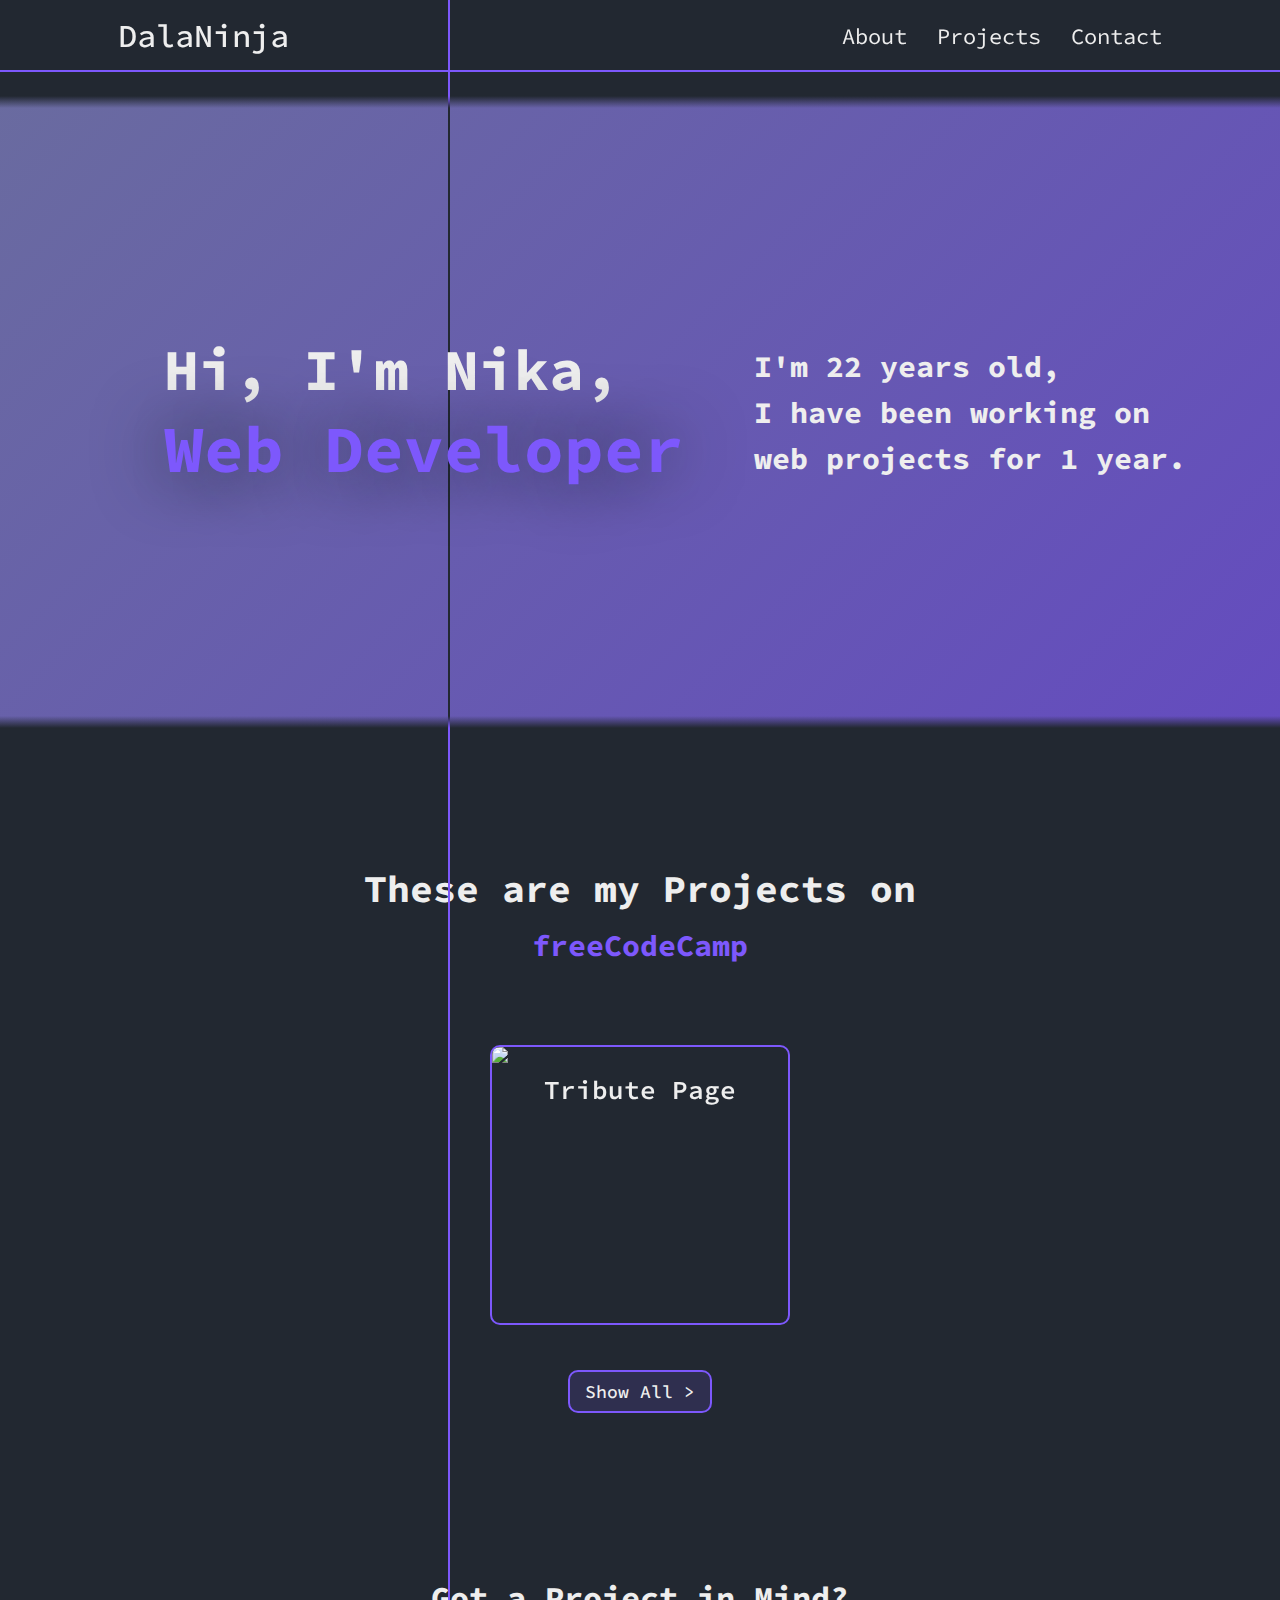
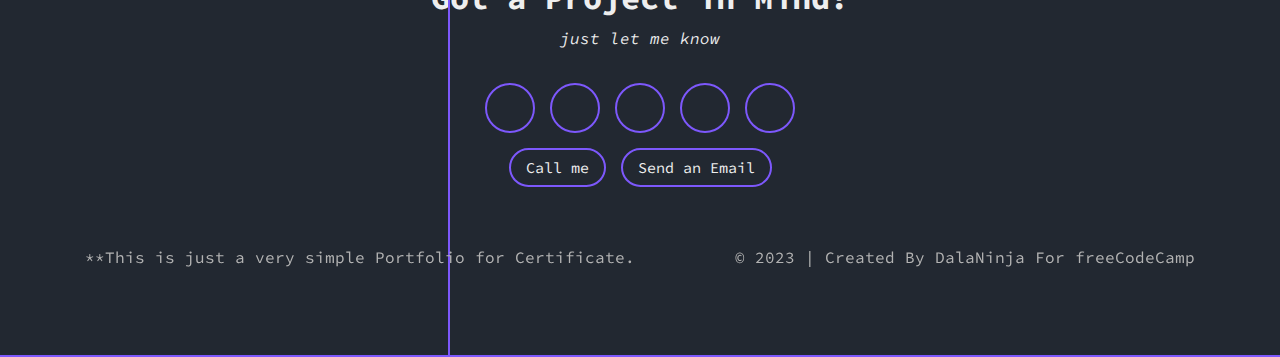
==== index.html @ 2ec534a9 "first commit" ====
<!DOCTYPE html>
<html lang="en">
  <head>
    <meta charset="UTF-8">
    <meta name="viewport" content="width=device-width, initial-scale=1.0">
    <link rel="stylesheet" href="./styles.css">
    <link 
        rel="stylesheet" 
        href="https://cdnjs.cloudflare.com/ajax/libs/font-awesome/6.1.1/css/all.min.css"
        integrity="sha512-KfkfwYDsLkIlwQp6LFnl8zNdLGxu9YAA1QvwINks4PhcElQSvqcyVLLD9aMhXd13uQjoXtEKNosOWaZqXgel0g==" 
        crossorigin="anonymous" 
        referrerpolicy="no-referrer"
    />
  </head>
  <body>
    <div class="wrapper">
      <div class="content">
      <header>
        <div class="header-background">
          <div class="line vertical"></div>
          <div class="line horizontal"></div>
        </div>
        <div class="header-inner">
          <h1 class="header-logo">DalaNinja</h1>
          <nav id="navbar">
            <ul>
              <li><a class="navbar-link" href="#">About</a></li>
              <li><a class="navbar-link" href="#">Projects</a></li>
              <li><a class="navbar-link" href="#">Contact</a></li>
            </ul>
          </nav>
        </div>
      </header>
      <main>

      <section id="welcome-section">
        <div class="welcome-background">
          <div class="line vertical"></div>
          <div class="line vertical before"></div>
          <div class="line vertical after"></div>
        </div>
        <h1 class="welcome-title">Hi, I'm Nika, <br>
          <span>Web Developer</span>
        </h1>
        <h1 class="welcome-caption">
          I'm 22 years old, <br>
          I have been working on <br>
          web projects for 1 year.
        </h1>
      </section>
        <section id="projects">
          <h2 class="project-tile"></h2>
          <ul>
            <li><a></a></li>
          </ul>
        </section>

        <section class="projects-section">
          <div class="projects-background">
            <div class="line vertical"></div>
          </div>
          <h1 class="projects-title">
            These are my Projects on <br>
            <span>freeCodeCamp</span>
          </h1>
          <div class="projects-container">
            <div class="project-card">
              <img class="card-img" src="https://raw.githubusercontent.com/NikaDalalishvili/davydovMonuments/main/assets/img/graniteBackground.png">
              <p class="card-caption">Tribute Page</p>
            </div>
          </div>
          <button class="projects-btn">Show All ></button>
        </section>  
      </main>
      <footer>
        <div class="footer-background">
          <div class="line vertical"></div>
          <div class="line horizontal"></div>
        </div>
        <div class="footer-title-container">
          <h1 class="footer-title">Got a Project in Mind?</h1>
          <p class="footer-caption">just let me know</p>
        </div>
        <div class="footer-links-container">
          <div class="social-links">
            <a class="footer-social-link" id="profile-link" href="#" target="_blank">
              <i class="fa-brands fa-github"></i>
            </a>
            <a class="footer-social-link" href="">
              <i class="fa-brands fa-facebook-f"></i>
            </a>
            <a class="footer-social-link" href="">
              <i class="fa-brands fa-instagram"></i>
            </a>
            <a class="footer-social-link" href="">
              <i class="fa-brands fa-tiktok"></i>
            </a>
            <a class="footer-social-link" href="">
              <i class="fa-brands fa-youtube"></i>
            </a>
          </div>
          <div class="contact-links">
            <a class="footer-contact-link" href="">
              <i class="fa-solid fa-phone"></i>
              Call me 
            </a>
            <a class="footer-contact-link" href="">
              <i class="fa-solid fa-envelope"></i>
              Send an Email
            </a>
          </div>
        </div> 
        <div class="footer-copyright-container">
          <p class="footer-copyright-caption">**This is just a very simple Portfolio for Certificate.</p>
          <p class="footer-copyright">© 2023 | Created By DalaNinja For freeCodeCamp</p>
        </div>
      </footer>
      </div>
    </div>
  </body>
</html>
---- styles.css ----
@import url('https://fonts.googleapis.com/css2?family=Source+Code+Pro:ital,wght@0,200;0,300;0,400;0,500;0,600;0,700;0,800;0,900;1,200;1,300;1,400;1,500;1,600;1,700;1,800;1,900&display=swap');

:root {
    --primary: #7d58fc;
    --primary__li: rgba(128, 90, 252, 0.7);
    --primary__li-2: rgba(128, 90, 252, 0.15);
    --primary__black: #222831;
    --primary__black-2: #393e46;
    --primary__black-li: #22283180;
    --primary__gray: #b3b3b3;
    --primary__white: #EEEEEE;

    --primary__font: 'Source Code Pro', monospace;
}

/* 
 *  GLOBAL VARIABLES
 */

* {
  box-sizing: border-box;
  margin: 0;
  padding: 0;

  font-family: var(--primary__font);
}

body {
  background-color: var(--primary__black);
}

section {
  position: relative;
}

li {
  list-style: none;
}

a {
  text-decoration: none;
}

.line {
  border: 1px solid var(--primary);
  position: absolute;
}

.line.vertical {
  height: 100%;
  top: 0;
  left: 35%;
}

.line.horizontal {
  width: 100%;
  height: 0;
  
  left: 0;
  bottom: 0;
  top: auto;
}

/* 
 *  HEADER
 */

header {
    height: 72px;
    padding: 0 38px;
    background-color: var(--primary__black-li);
    
    position: sticky;
    top: 0;

    z-index: 1;
}

.header-inner {
  padding: 0 80px;
  height: 100%;

  display: flex;
  align-items: center;
  justify-content: space-between;
}

/* HEADER LOGO */

.header-logo {
  font-style: normal;
  font-weight: 500;

  color: var(--primary__white);
  cursor: pointer;
}

/* HEADER NAV BAR */

#navbar ul {
  display: flex;
  align-items: center;
  justify-content: center;
  gap: 30px;
}

.navbar-link {
    font-style: normal;
    font-weight: 400;
    font-size: 22px;

    color: var(--primary__white);
}

/* 
 *  WELCOME SECTION
 */


#welcome-section {
  height: 680px;
  background: linear-gradient(315deg, var(--primary__li), rgba(136, 136, 206, 0.7));

  display: flex;
  justify-content: center;
  align-items: center;
  gap: 70px;
}

.welcome-background > .line {
  border-color: var(--primary__black);
}

.welcome-background > .line.before {
  width: 2px;
  height: 60px;
  border: none;
  background: linear-gradient(to top, transparent 40%, var(--primary) 60%);
}

.welcome-background > .line.after {
  width: 2px;
  height: 60px;
  border: none;
  background: linear-gradient(transparent 40%, var(--primary) 60%);
  top: auto;
  bottom: 0;
  z-index: 1;
}

#welcome-section::before {
  content: '';
  width: 100%;
  height: 60px;

  background: linear-gradient(to top, transparent 40%, var(--primary__black) 60%);

  position: absolute;
  top: 0;
  left: 0;
}

#welcome-section::after {
  content: '';
  width: 100%;
  height: 60px;

  background: linear-gradient(transparent 40%, var(--primary__black) 60%);

  position: absolute;
  bottom: 0;
  left: 0;
}

.welcome-title {
  font-style: normal;
  font-weight: 700;
  font-size: 58px;
  line-height: 74px;

  color: var(--primary__white);
  text-align: left;

  z-index: 1;
}

.welcome-caption {
  font-style: normal;
  font-weight: 700;
  font-size: 30px;
  line-height: 46px;

  color: var(--primary__white);
  text-align: left;
}

.welcome-title > span {
    font-size: 66px;
    line-height: 84px;
    text-shadow: 0 0 70px var(--primary__black);
    color: var(--primary);
}

/* 
 *  PROJECTS SECTION
 */

.projects-section {
  padding: 65px 45px;
  display: flex;
  flex-direction: column;
  align-items: center;
  justify-content: center;
  gap: 45px;
}

.projects-title {
  margin-bottom: 30px;
  font-size: 38px;
  line-height: 54px;
  text-align: center;
  color: var(--primary__white);
}

.projects-title span {
  font-size: 30px;
  line-height: 46px;
  color: var(--primary);
}

/* PROJECTS */

.projects-container {
  display: flex;
  gap: 35px;
}

.projects-container *:not(.line-vertical) {
  z-index: 1;
}

.project-card {
  width: 300px;
  height: 280px;
  border: 2px solid var(--primary);
  border-radius: 10px;
  background-color: var(--primary__black-li);
  overflow: hidden;

  display: flex;
  flex-direction: column;
  align-items: center;
  justify-content: flex-start;
  gap: 10px;
}

.card-img {
  width: 100%;
  object-fit: cover;
}

.card-caption {
  font-weight: 600;
  font-size: 26px;
  color: var(--primary__white);
}

/* PROJECTS BUTTON */

.projects-btn {
  padding: 8px 15px;
  border-radius: 10px;
  border: 2px solid var(--primary);
  background-color: var(--primary__li-2);

  font-size: 18px;
  font-weight: 500;
  color: var(--primary__white);
  cursor: pointer;

  transition: background-color 0.3s ease-out;
}

.projects-btn:hover {
  background-color: var(--primary__li);
}

/* 
 *  FOOTER
 */

footer {
  padding: 65px 35px;
  display: flex;
  flex-direction: column;
  align-items: center;
  gap: 35px;

  position: relative;
}

/* FOOTER TITLE */

.footer-title-container {
  text-align: center;
}

.footer-title {
  margin-bottom: 10px;
  color: var(--primary__white);
}

.footer-caption {
  color: var(--primary__white);
  font-style: italic;
}

.footer-links-container {
  display: flex;
  flex-direction: column;
  align-items: center;
  gap: 15px;
}

.social-links {
  display: flex;
  gap: 15px;
}

.footer-social-link {
  padding: 10px;
  width: 50px;
  height: 50px;
  border-radius: 50px;
  border: 2px solid var(--primary);
  background-color: var(--primary__black-li);

  display: flex;
  justify-content: center;
  align-items: center;

  font-size: 25px;
  color: var(--primary__white);
}

.contact-links {
  display: flex;
  gap: 15px;
}

.footer-contact-link {
  padding: 8px 15px;
  border-radius: 50px;
  border: 2px solid var(--primary);
  background-color: var(--primary__black-li);

  color: var(--primary__white);
  font-size: 15px;
}

/* FOOTER COPYRIGHT */

.footer-copyright-container {
  width: 100%;
  height: 70px;
  display: flex;
  justify-content: space-around;
  align-items: center;

  position: relative;

  color: var(--primary__gray);
  z-index: 1;
}
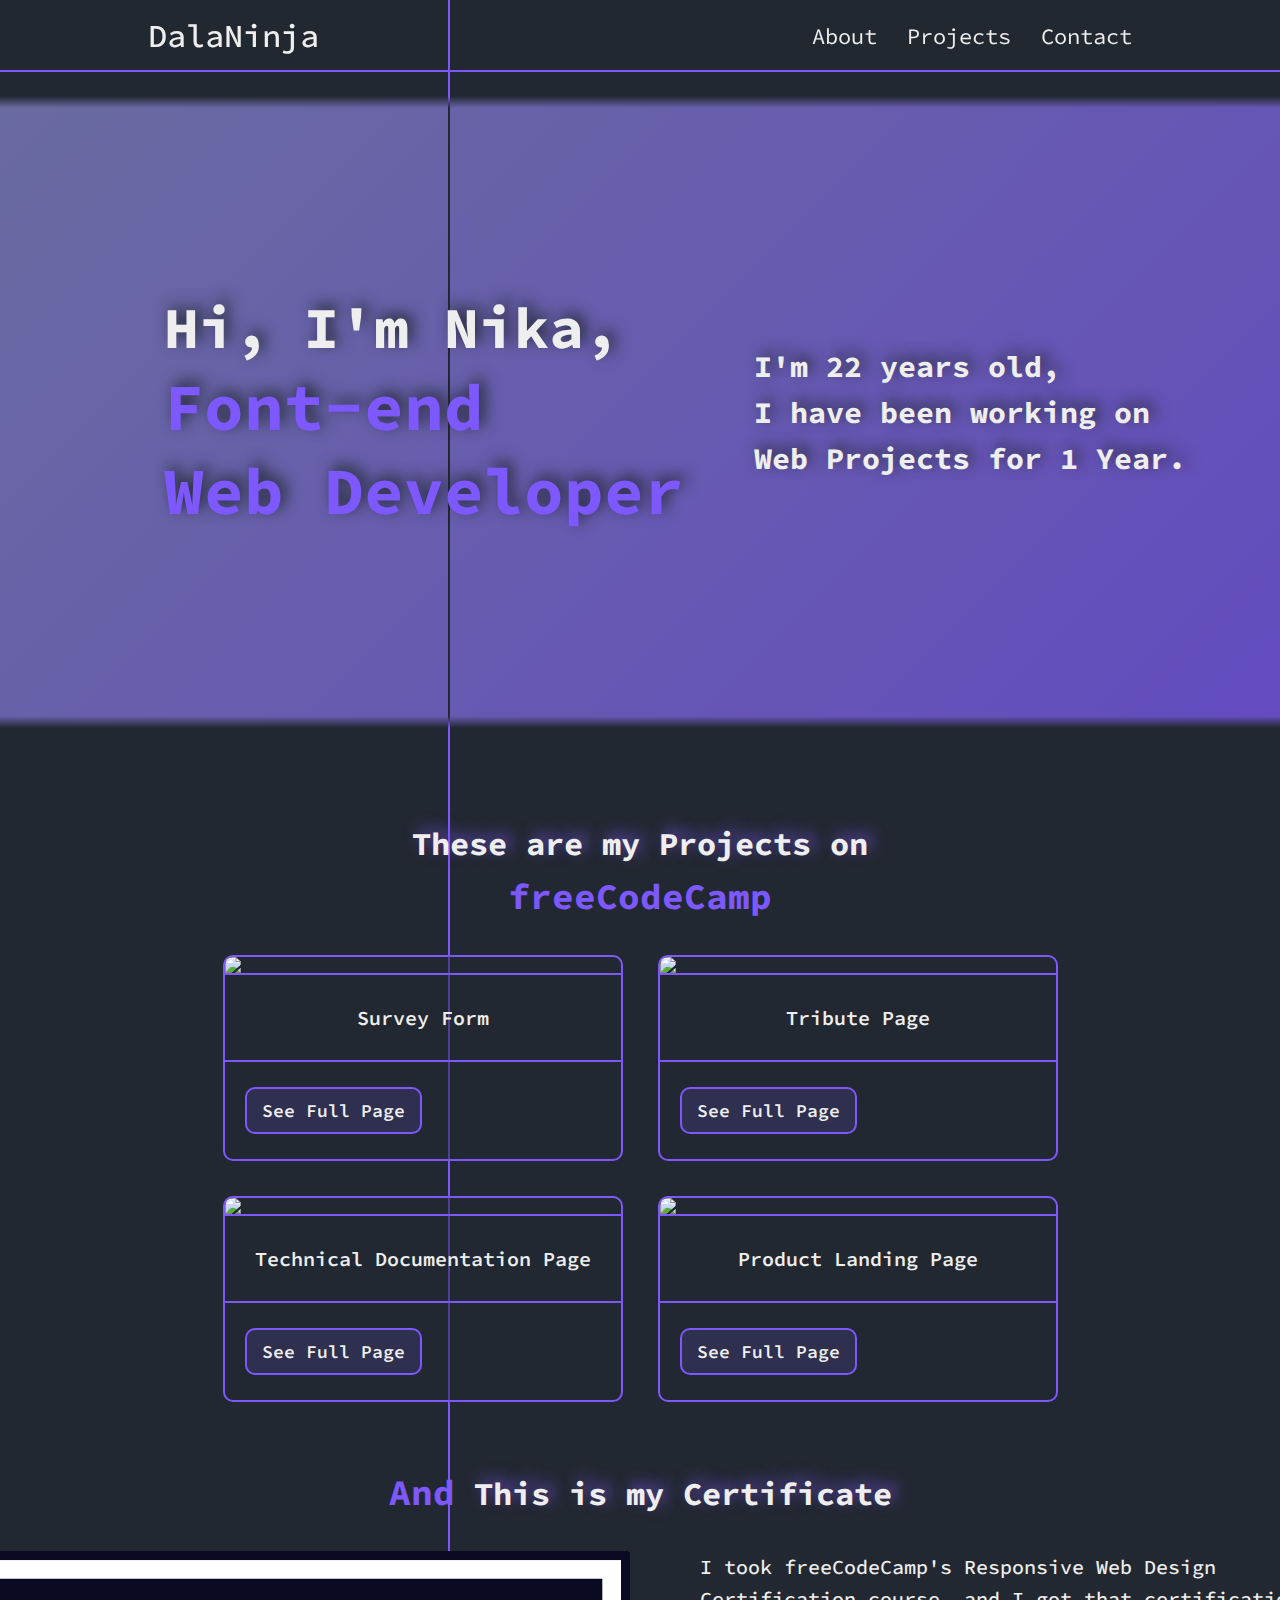
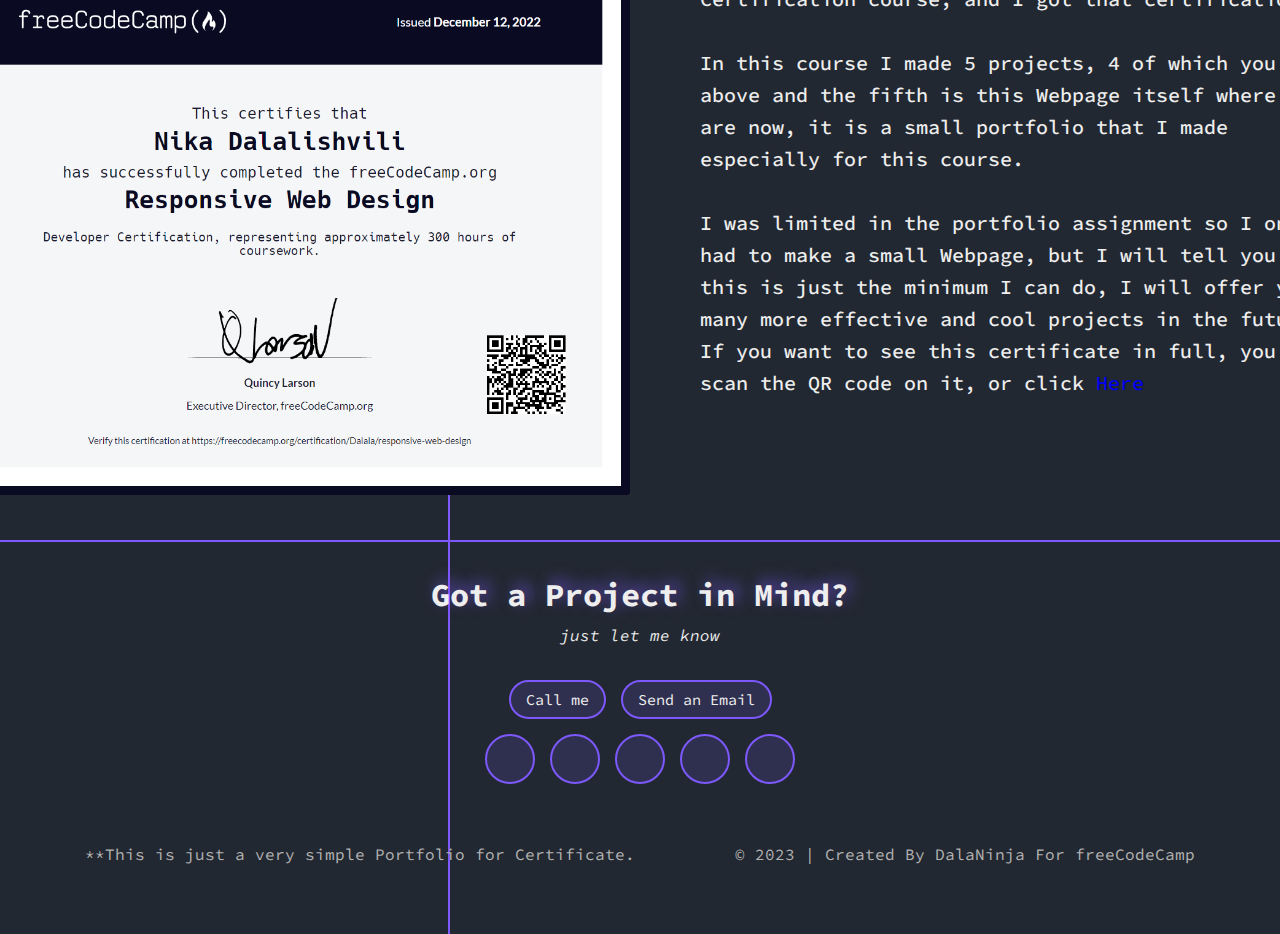
==== commit 32ef074b: "V1.0.0" ====
--- a/index.html
+++ b/index.html
@@ -1,20 +1,18 @@
 <!DOCTYPE html>
 <html lang="en">
-  <head>
-    <meta charset="UTF-8">
-    <meta name="viewport" content="width=device-width, initial-scale=1.0">
-    <link rel="stylesheet" href="./styles.css">
-    <link 
-        rel="stylesheet" 
-        href="https://cdnjs.cloudflare.com/ajax/libs/font-awesome/6.1.1/css/all.min.css"
-        integrity="sha512-KfkfwYDsLkIlwQp6LFnl8zNdLGxu9YAA1QvwINks4PhcElQSvqcyVLLD9aMhXd13uQjoXtEKNosOWaZqXgel0g==" 
-        crossorigin="anonymous" 
-        referrerpolicy="no-referrer"
-    />
-  </head>
-  <body>
-    <div class="wrapper">
-      <div class="content">
+
+<head>
+  <meta charset="UTF-8">
+  <meta name="viewport" content="width=device-width, initial-scale=1.0">
+  <link rel="stylesheet" href="./styles.css">
+  <link rel="stylesheet" href="https://cdnjs.cloudflare.com/ajax/libs/font-awesome/6.1.1/css/all.min.css"
+    integrity="sha512-KfkfwYDsLkIlwQp6LFnl8zNdLGxu9YAA1QvwINks4PhcElQSvqcyVLLD9aMhXd13uQjoXtEKNosOWaZqXgel0g=="
+    crossorigin="anonymous" referrerpolicy="no-referrer" />
+</head>
+
+<body>
+  <div class="wrapper">
+    <div class="content">
       <header>
         <div class="header-background">
           <div class="line vertical"></div>
@@ -33,21 +31,21 @@
       </header>
       <main>
 
-      <section id="welcome-section">
-        <div class="welcome-background">
-          <div class="line vertical"></div>
-          <div class="line vertical before"></div>
-          <div class="line vertical after"></div>
-        </div>
-        <h1 class="welcome-title">Hi, I'm Nika, <br>
-          <span>Web Developer</span>
-        </h1>
-        <h1 class="welcome-caption">
-          I'm 22 years old, <br>
-          I have been working on <br>
-          web projects for 1 year.
-        </h1>
-      </section>
+        <section id="welcome-section">
+          <div class="welcome-background">
+            <div class="line vertical"></div>
+            <div class="line vertical before"></div>
+            <div class="line vertical after"></div>
+          </div>
+          <h1 class="welcome-title">Hi, I'm Nika, <br>
+            <span>Font-end <br> Web Developer</span>
+          </h1>
+          <p class="welcome-caption">
+            I'm 22 years old, <br>
+            I have been working on <br>
+            Web Projects for 1 Year.
+          </p>
+        </section>
         <section id="projects">
           <h2 class="project-tile"></h2>
           <ul>
@@ -59,18 +57,61 @@
           <div class="projects-background">
             <div class="line vertical"></div>
           </div>
-          <h1 class="projects-title">
-            These are my Projects on <br>
-            <span>freeCodeCamp</span>
-          </h1>
-          <div class="projects-container">
-            <div class="project-card">
-              <img class="card-img" src="https://raw.githubusercontent.com/NikaDalalishvili/davydovMonuments/main/assets/img/graniteBackground.png">
-              <p class="card-caption">Tribute Page</p>
+          <div class="projects-inner">
+
+            <h1 class="projects-title">
+              These are my Projects on <br>
+              <span>freeCodeCamp</span>
+            </h1>
+            <div class="projects-container">
+              <div class="project-card">
+                <img class="card-img"
+                  src="https://raw.githubusercontent.com/NikaDalalishvili/Responsive_Web_Design_Certification/main/assets/img/1_Survey_Form.png">
+                <p class="card-caption">Survey Form</p>
+                <a class="card-btn" href="#">See Full Page</a>
+              </div>
+              <div class="project-card">
+                <img class="card-img"
+                  src="https://raw.githubusercontent.com/NikaDalalishvili/Responsive_Web_Design_Certification/main/assets/img/2_Tribute_Page.png">
+                <p class="card-caption">Tribute Page</p>
+                <a class="card-btn" href="#">See Full Page</a>
+              </div>
+              <div class="project-card">
+                <img class="card-img"
+                  src="https://raw.githubusercontent.com/NikaDalalishvili/Responsive_Web_Design_Certification/main/assets/img/3_Technical_Documentation_Page.png">
+                <p class="card-caption">Technical Documentation Page</p>
+                <a class="card-btn" href="#">See Full Page</a>
+              </div>
+              <div class="project-card">
+                <img class="card-img"
+                  src="https://raw.githubusercontent.com/NikaDalalishvili/Responsive_Web_Design_Certification/main/assets/img/4_Product_Landing_Page.png">
+                <p class="card-caption">Product Landing Page</p>
+                <a class="card-btn" href="#">See Full Page</a>
+              </div>
             </div>
           </div>
-          <button class="projects-btn">Show All ></button>
-        </section>  
+          <div class="certificate-inner">
+            <h1 class="projects-title">
+              <span>And</span> This is my Certificate
+            </h1>
+            <div class="certificate-container">
+              <img class="certificate-img" src="./assets/img/certificate.png"
+                alt="certificate of Responsive Web Design">
+              <p class="certificate-caption">
+                I took freeCodeCamp's Responsive Web Design Certification course, and I got that certification. <br>
+                <br>
+                In this course I made 5 projects, 4 of which you saw above and the fifth is this Webpage itself where
+                you are now, it is a small portfolio that I made especially for this course. <br>
+                <br>
+                I was limited in the portfolio assignment so I only had to make a small Webpage, but I will tell you
+                that this is just the minimum I can do, I will offer you many more effective and cool projects in the
+                future.
+                If you want to see this certificate in full, you can scan the QR code on it, or click <a
+                  href="#">Here</a>
+              </p>
+            </div>
+          </div>
+        </section>
       </main>
       <footer>
         <div class="footer-background">
@@ -102,20 +143,21 @@
           <div class="contact-links">
             <a class="footer-contact-link" href="">
               <i class="fa-solid fa-phone"></i>
-              Call me 
+              Call me
             </a>
             <a class="footer-contact-link" href="">
               <i class="fa-solid fa-envelope"></i>
               Send an Email
             </a>
           </div>
-        </div> 
+        </div>
         <div class="footer-copyright-container">
           <p class="footer-copyright-caption">**This is just a very simple Portfolio for Certificate.</p>
           <p class="footer-copyright">© 2023 | Created By DalaNinja For freeCodeCamp</p>
         </div>
       </footer>
-      </div>
     </div>
-  </body>
+  </div>
+</body>
+
 </html>--- a/styles.css
+++ b/styles.css
@@ -1,16 +1,16 @@
 @import url('https://fonts.googleapis.com/css2?family=Source+Code+Pro:ital,wght@0,200;0,300;0,400;0,500;0,600;0,700;0,800;0,900;1,200;1,300;1,400;1,500;1,600;1,700;1,800;1,900&display=swap');
 
 :root {
-    --primary: #7d58fc;
-    --primary__li: rgba(128, 90, 252, 0.7);
-    --primary__li-2: rgba(128, 90, 252, 0.15);
-    --primary__black: #222831;
-    --primary__black-2: #393e46;
-    --primary__black-li: #22283180;
-    --primary__gray: #b3b3b3;
-    --primary__white: #EEEEEE;
-
-    --primary__font: 'Source Code Pro', monospace;
+  --primary: #7d58fc;
+  --primary__li: rgba(128, 90, 252, 0.7);
+  --primary__li-2: rgba(128, 90, 252, 0.15);
+  --primary__black: #222831;
+  --primary__black-2: #393e46;
+  --primary__black-li: #22283180;
+  --primary__gray: #b3b3b3;
+  --primary__white: #EEEEEE;
+
+  --primary__font: 'Source Code Pro', monospace;
 }
 
 /* 
@@ -44,6 +44,8 @@
 .line {
   border: 1px solid var(--primary);
   position: absolute;
+
+  z-index: -1;
 }
 
 .line.vertical {
@@ -55,7 +57,7 @@
 .line.horizontal {
   width: 100%;
   height: 0;
-  
+
   left: 0;
   bottom: 0;
   top: auto;
@@ -66,18 +68,18 @@
  */
 
 header {
-    height: 72px;
-    padding: 0 38px;
-    background-color: var(--primary__black-li);
-    
-    position: sticky;
-    top: 0;
-
-    z-index: 1;
+  height: 72px;
+  padding: 0 38px;
+  background-color: rgba(34, 40, 49, 0.7);
+
+  position: sticky;
+  top: 0;
+
+  z-index: 10;
 }
 
 .header-inner {
-  padding: 0 80px;
+  padding: 0 110px;
   height: 100%;
 
   display: flex;
@@ -105,18 +107,17 @@
 }
 
 .navbar-link {
-    font-style: normal;
-    font-weight: 400;
-    font-size: 22px;
-
-    color: var(--primary__white);
+  font-style: normal;
+  font-weight: 400;
+  font-size: 22px;
+
+  color: var(--primary__white);
 }
 
 /* 
  *  WELCOME SECTION
  */
 
-
 #welcome-section {
   height: 680px;
   background: linear-gradient(315deg, var(--primary__li), rgba(136, 136, 206, 0.7));
@@ -127,25 +128,30 @@
   gap: 70px;
 }
 
-.welcome-background > .line {
+#welcome-section>*:not(.welcome-background) {
+  z-index: 2;
+}
+
+.welcome-background>.line {
   border-color: var(--primary__black);
-}
-
-.welcome-background > .line.before {
+  z-index: 1;
+}
+
+.welcome-background>.line.before {
   width: 2px;
   height: 60px;
   border: none;
   background: linear-gradient(to top, transparent 40%, var(--primary) 60%);
 }
 
-.welcome-background > .line.after {
+.welcome-background>.line.after {
   width: 2px;
   height: 60px;
   border: none;
   background: linear-gradient(transparent 40%, var(--primary) 60%);
   top: auto;
   bottom: 0;
-  z-index: 1;
+
 }
 
 #welcome-section::before {
@@ -179,9 +185,10 @@
   line-height: 74px;
 
   color: var(--primary__white);
+  text-shadow: 5px -5px 15px var(--primary__black);
   text-align: left;
 
-  z-index: 1;
+
 }
 
 .welcome-caption {
@@ -191,14 +198,14 @@
   line-height: 46px;
 
   color: var(--primary__white);
+  text-shadow: 5px -5px 15px var(--primary__black);
   text-align: left;
 }
 
-.welcome-title > span {
-    font-size: 66px;
-    line-height: 84px;
-    text-shadow: 0 0 70px var(--primary__black);
-    color: var(--primary);
+.welcome-title>span {
+  font-size: 66px;
+  line-height: 84px;
+  color: var(--primary);
 }
 
 /* 
@@ -206,52 +213,54 @@
  */
 
 .projects-section {
-  padding: 65px 45px;
+  padding: 0 45px;
   display: flex;
   flex-direction: column;
   align-items: center;
   justify-content: center;
-  gap: 45px;
+  gap: 65px;
 }
 
 .projects-title {
   margin-bottom: 30px;
-  font-size: 38px;
+  font-size: 32px;
   line-height: 54px;
   text-align: center;
   color: var(--primary__white);
+  text-shadow: 5px -5px 15px var(--primary__li);
 }
 
 .projects-title span {
-  font-size: 30px;
+  font-size: 36px;
   line-height: 46px;
   color: var(--primary);
+  text-shadow: none;
+
 }
 
 /* PROJECTS */
 
 .projects-container {
   display: flex;
+  align-items: center;
+  justify-content: center;
+  flex-wrap: wrap;
   gap: 35px;
 }
 
-.projects-container *:not(.line-vertical) {
-  z-index: 1;
-}
+.projects-container>*:not(.line-vertical) {}
 
 .project-card {
-  width: 300px;
-  height: 280px;
+  width: 400px;
   border: 2px solid var(--primary);
   border-radius: 10px;
   background-color: var(--primary__black-li);
-  overflow: hidden;
+  overflow-x: hidden;
 
   display: flex;
   flex-direction: column;
-  align-items: center;
+  align-items: flex-start;
   justify-content: flex-start;
-  gap: 10px;
 }
 
 .card-img {
@@ -260,29 +269,62 @@
 }
 
 .card-caption {
+  padding: 30px 20px;
+  width: 100%;
+  border-top: 2px solid var(--primary);
+  border-bottom: 2px solid var(--primary);
   font-weight: 600;
-  font-size: 26px;
-  color: var(--primary__white);
-}
-
-/* PROJECTS BUTTON */
-
-.projects-btn {
-  padding: 8px 15px;
+  font-size: 20px;
+  text-align: center;
+  color: var(--primary__white);
+}
+
+.card-btn {
+  padding: 10px 15px;
+  margin: 25px 20px;
+  font-style: normal;
+  font-weight: 600;
+  font-size: 18px;
+  line-height: 23px;
+
+  background-color: var(--primary__li-2);
+  border: 2px solid var(--primary);
   border-radius: 10px;
-  border: 2px solid var(--primary);
-  background-color: var(--primary__li-2);
-
-  font-size: 18px;
+
+  color: #EEEEEE;
+
+  cursor: pointer;
+
+  transition: background-color 0.3s ease-out;
+}
+
+.card-btn:hover {
+  background-color: var(--primary__li);
+}
+
+/* CERTIFICATE CONTAINER */
+
+.certificate-container {
+  display: flex;
+  align-items: flex-start;
+  justify-content: center;
+  gap: 70px;
+}
+
+.certificate-img {
+  width: 700px;
+}
+
+.certificate-caption {
+  inline-size: 650px;
+
+  font-style: normal;
   font-weight: 500;
-  color: var(--primary__white);
-  cursor: pointer;
-
-  transition: background-color 0.3s ease-out;
-}
-
-.projects-btn:hover {
-  background-color: var(--primary__li);
+  font-size: 20px;
+  line-height: 32px;
+
+  color: var(--primary__white);
+  text-align: left;
 }
 
 /* 
@@ -290,7 +332,7 @@
  */
 
 footer {
-  padding: 65px 35px;
+  padding: 45px 35px;
   display: flex;
   flex-direction: column;
   align-items: center;
@@ -308,6 +350,7 @@
 .footer-title {
   margin-bottom: 10px;
   color: var(--primary__white);
+  text-shadow: 5px -5px 15px var(--primary__li);
 }
 
 .footer-caption {
@@ -317,7 +360,7 @@
 
 .footer-links-container {
   display: flex;
-  flex-direction: column;
+  flex-direction: column-reverse;
   align-items: center;
   gap: 15px;
 }
@@ -333,7 +376,7 @@
   height: 50px;
   border-radius: 50px;
   border: 2px solid var(--primary);
-  background-color: var(--primary__black-li);
+  background-color: var(--primary__li-2);
 
   display: flex;
   justify-content: center;
@@ -341,6 +384,13 @@
 
   font-size: 25px;
   color: var(--primary__white);
+
+  transition: background-color 0.3s ease-out;
+
+}
+
+.footer-social-link:hover {
+  background-color: var(--primary__li);
 }
 
 .contact-links {
@@ -352,10 +402,23 @@
   padding: 8px 15px;
   border-radius: 50px;
   border: 2px solid var(--primary);
-  background-color: var(--primary__black-li);
+  background-color: var(--primary__li-2);
+
 
   color: var(--primary__white);
   font-size: 15px;
+
+  transition: background-color 0.3s ease-out;
+
+}
+
+.footer-contact-link:hover {
+  background-color: var(--primary__li);
+}
+
+.footer-background > .horizontal {
+  top: 45px;
+  bottom: auto;
 }
 
 /* FOOTER COPYRIGHT */
@@ -370,6 +433,5 @@
   position: relative;
 
   color: var(--primary__gray);
-  z-index: 1;
-}
-
+
+}
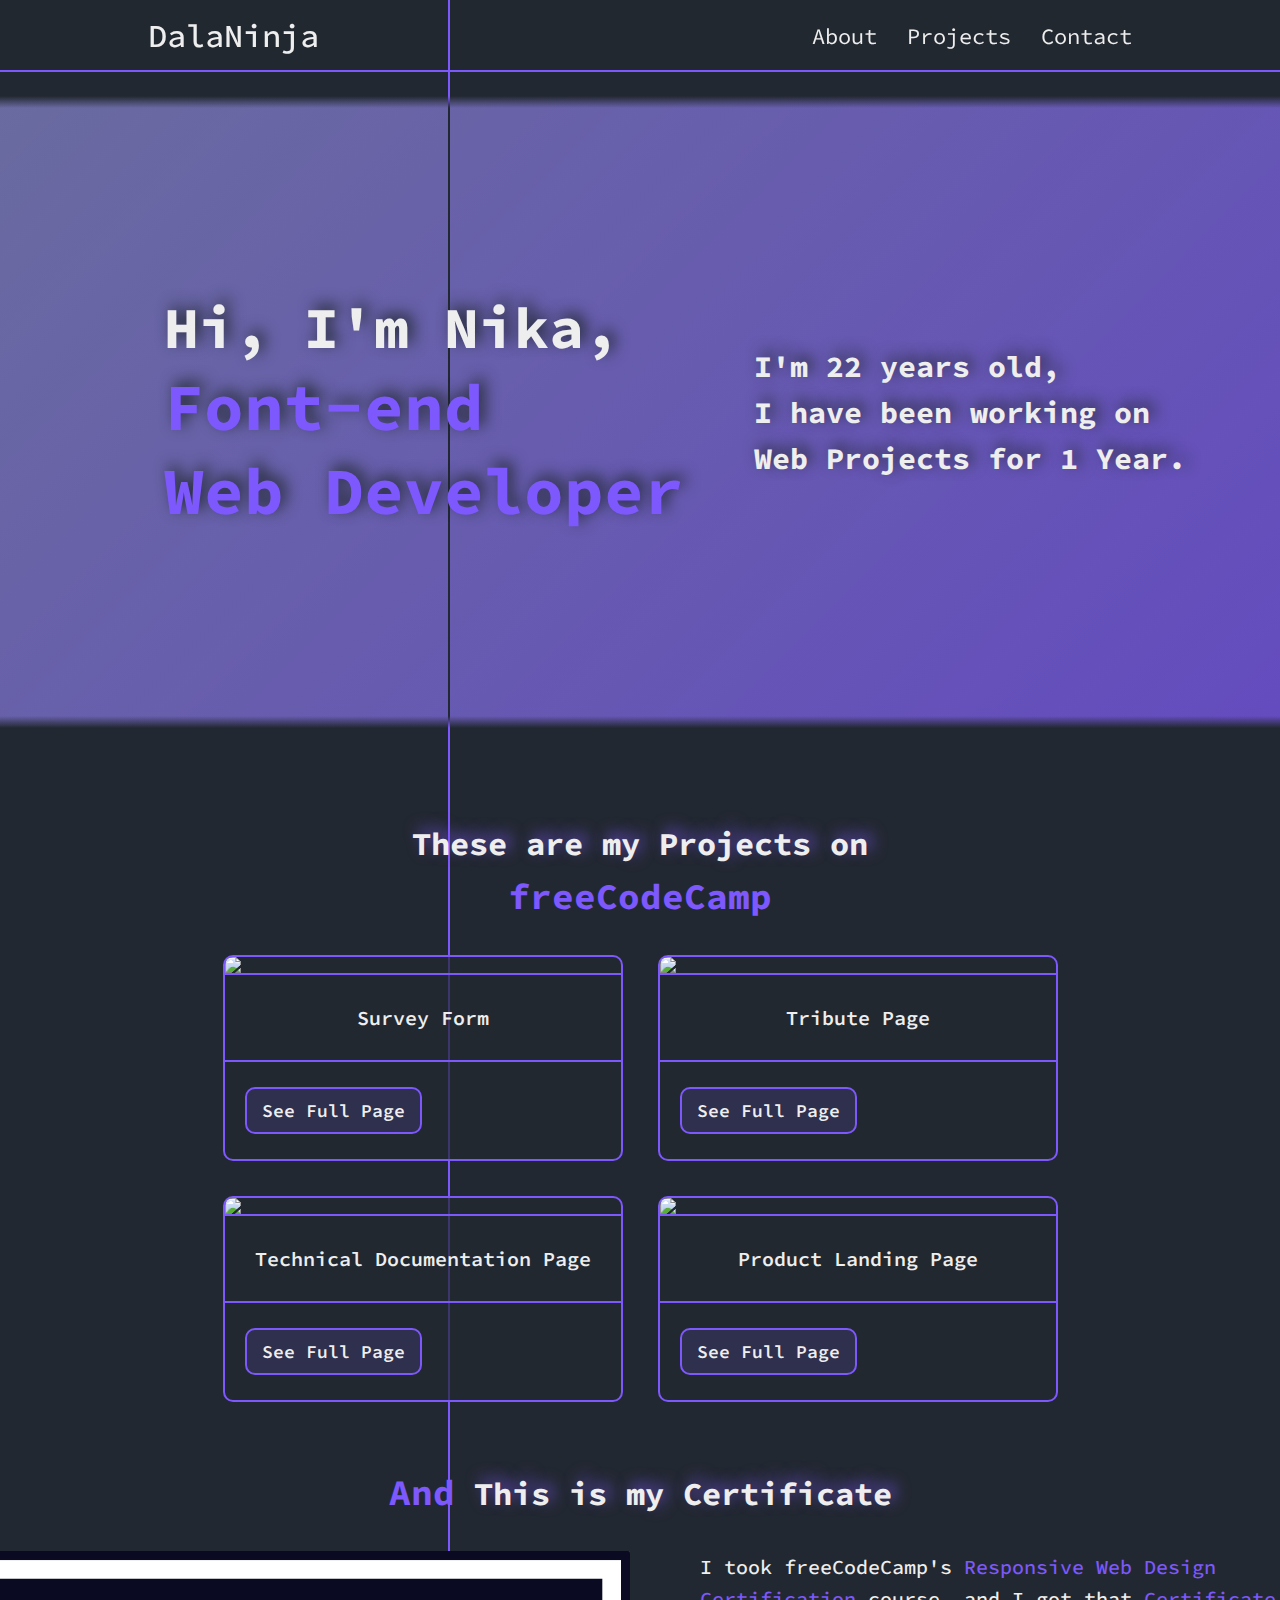
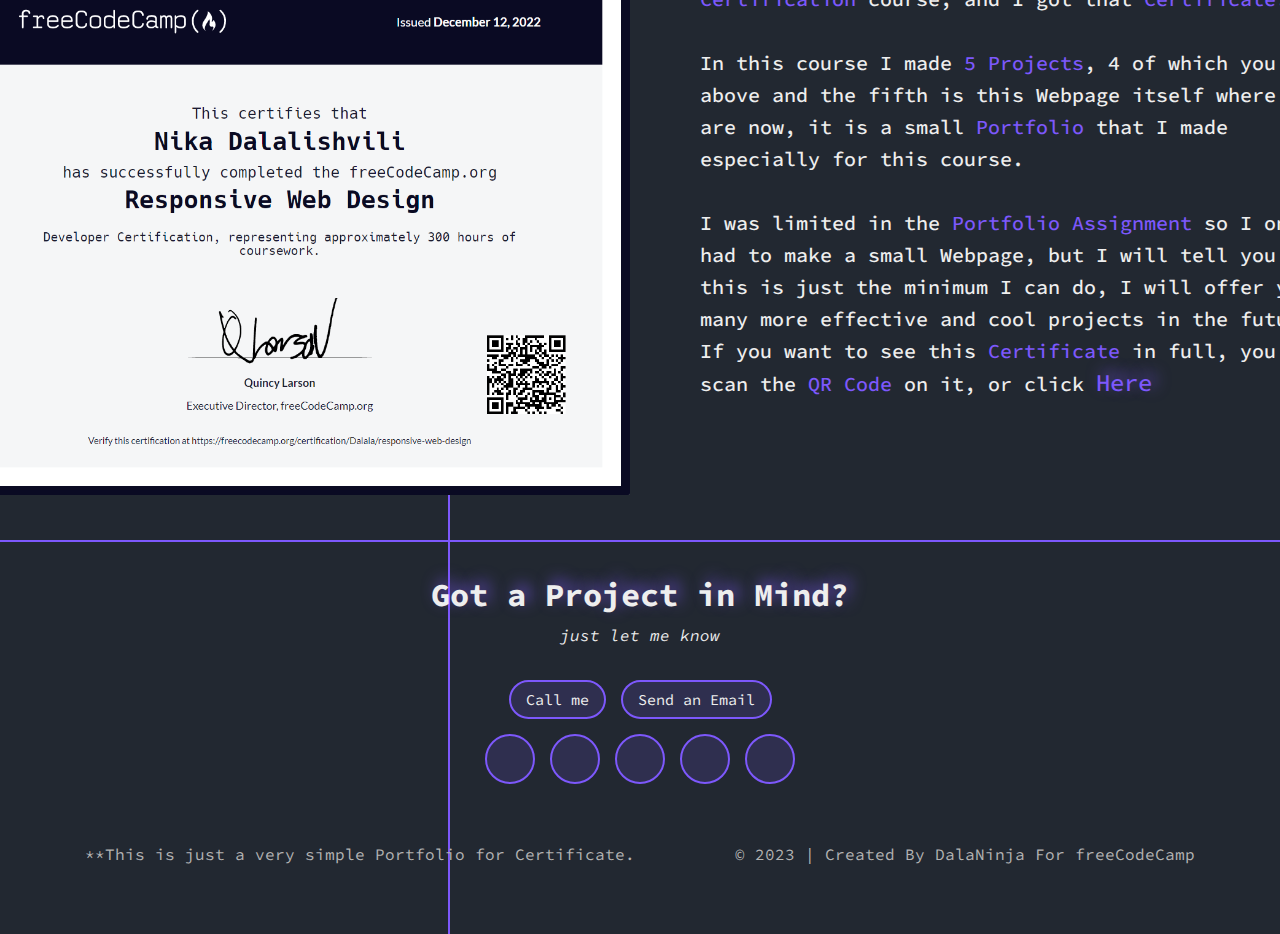
==== commit 22e31f76: "V1.0.1" ====
--- a/index.html
+++ b/index.html
@@ -4,6 +4,7 @@
 <head>
   <meta charset="UTF-8">
   <meta name="viewport" content="width=device-width, initial-scale=1.0">
+  <title>Document</title>
   <link rel="stylesheet" href="./styles.css">
   <link rel="stylesheet" href="https://cdnjs.cloudflare.com/ajax/libs/font-awesome/6.1.1/css/all.min.css"
     integrity="sha512-KfkfwYDsLkIlwQp6LFnl8zNdLGxu9YAA1QvwINks4PhcElQSvqcyVLLD9aMhXd13uQjoXtEKNosOWaZqXgel0g=="
@@ -68,25 +69,25 @@
                 <img class="card-img"
                   src="https://raw.githubusercontent.com/NikaDalalishvili/Responsive_Web_Design_Certification/main/assets/img/1_Survey_Form.png">
                 <p class="card-caption">Survey Form</p>
-                <a class="card-btn" href="#">See Full Page</a>
+                <a class="card-btn" href="./Survey_Form/index.html" target="_blank">See Full Page</a>
               </div>
               <div class="project-card">
                 <img class="card-img"
                   src="https://raw.githubusercontent.com/NikaDalalishvili/Responsive_Web_Design_Certification/main/assets/img/2_Tribute_Page.png">
                 <p class="card-caption">Tribute Page</p>
-                <a class="card-btn" href="#">See Full Page</a>
+                <a class="card-btn" href="./Tribute_Page/index.html" target="_blank">See Full Page</a>
               </div>
               <div class="project-card">
                 <img class="card-img"
                   src="https://raw.githubusercontent.com/NikaDalalishvili/Responsive_Web_Design_Certification/main/assets/img/3_Technical_Documentation_Page.png">
                 <p class="card-caption">Technical Documentation Page</p>
-                <a class="card-btn" href="#">See Full Page</a>
+                <a class="card-btn" href="./Technical_Documentation_Page/index.html" target="_blank">See Full Page</a>
               </div>
               <div class="project-card">
                 <img class="card-img"
                   src="https://raw.githubusercontent.com/NikaDalalishvili/Responsive_Web_Design_Certification/main/assets/img/4_Product_Landing_Page.png">
                 <p class="card-caption">Product Landing Page</p>
-                <a class="card-btn" href="#">See Full Page</a>
+                <a class="card-btn" href="./Product_Landing_Page/" target="_blank">See Full Page</a>
               </div>
             </div>
           </div>
@@ -98,16 +99,15 @@
               <img class="certificate-img" src="./assets/img/certificate.png"
                 alt="certificate of Responsive Web Design">
               <p class="certificate-caption">
-                I took freeCodeCamp's Responsive Web Design Certification course, and I got that certification. <br>
+                I took freeCodeCamp's <span>Responsive Web Design Certification</span> course, and I got that <span>Certificate</span>. <br>
                 <br>
-                In this course I made 5 projects, 4 of which you saw above and the fifth is this Webpage itself where
-                you are now, it is a small portfolio that I made especially for this course. <br>
+                In this course I made <span>5 Projects</span>, 4 of which you saw above and the fifth is this Webpage itself where
+                you are now, it is a small <span>Portfolio</span> that I made especially for this course. <br>
                 <br>
-                I was limited in the portfolio assignment so I only had to make a small Webpage, but I will tell you
+                I was limited in the <span>Portfolio Assignment</span> so I only had to make a small Webpage, but I will tell you
                 that this is just the minimum I can do, I will offer you many more effective and cool projects in the
                 future.
-                If you want to see this certificate in full, you can scan the QR code on it, or click <a
-                  href="#">Here</a>
+                If you want to see this <span>Certificate</span> in full, you can scan the <span>QR Code</span> on it, or click <a class="certificate-link" href="https://www.freecodecamp.org/certification/Dalala/responsive-web-design" target="_blank">Here</a>
               </p>
             </div>
           </div>
@@ -124,19 +124,19 @@
         </div>
         <div class="footer-links-container">
           <div class="social-links">
-            <a class="footer-social-link" id="profile-link" href="#" target="_blank">
+            <a class="footer-social-link" id="profile-link" href="https://github.com/NikaDalalishvili" target="_blank">
               <i class="fa-brands fa-github"></i>
             </a>
-            <a class="footer-social-link" href="">
+            <a class="footer-social-link" href="https://www.facebook.com/nika.dalalishvili.35" target="_blank">
               <i class="fa-brands fa-facebook-f"></i>
             </a>
-            <a class="footer-social-link" href="">
+            <a class="footer-social-link" href="https://www.instagram.com/nika.dala" target="_blank">
               <i class="fa-brands fa-instagram"></i>
             </a>
-            <a class="footer-social-link" href="">
+            <a class="footer-social-link" href="https://www.tiktok.com/@nika.dala" target="_blank">
               <i class="fa-brands fa-tiktok"></i>
             </a>
-            <a class="footer-social-link" href="">
+            <a class="footer-social-link" href="https://www.youtube.com/@dalaninja" target="_blank">
               <i class="fa-brands fa-youtube"></i>
             </a>
           </div>
--- a/styles.css
+++ b/styles.css
@@ -112,6 +112,11 @@
   font-size: 22px;
 
   color: var(--primary__white);
+  transition: color 0.3s ease-out;
+}
+
+.navbar-link:hover {
+  color: var(--primary);
 }
 
 /* 
@@ -248,13 +253,11 @@
   gap: 35px;
 }
 
-.projects-container>*:not(.line-vertical) {}
-
 .project-card {
   width: 400px;
   border: 2px solid var(--primary);
   border-radius: 10px;
-  background-color: var(--primary__black-li);
+  background-color: rgba(34, 40, 49, 0.7);
   overflow-x: hidden;
 
   display: flex;
@@ -325,6 +328,21 @@
 
   color: var(--primary__white);
   text-align: left;
+}
+
+.certificate-caption span {
+  color: var(--primary);
+}
+
+.certificate-link {
+  font-size: 24px;
+  color: var(--primary);
+  text-shadow: 5px -5px 15px var(--primary__li);
+  transition: color 0.3s ease-out;
+}
+
+.certificate-link:hover {
+  color: var(--primary__li);
 }
 
 /* 
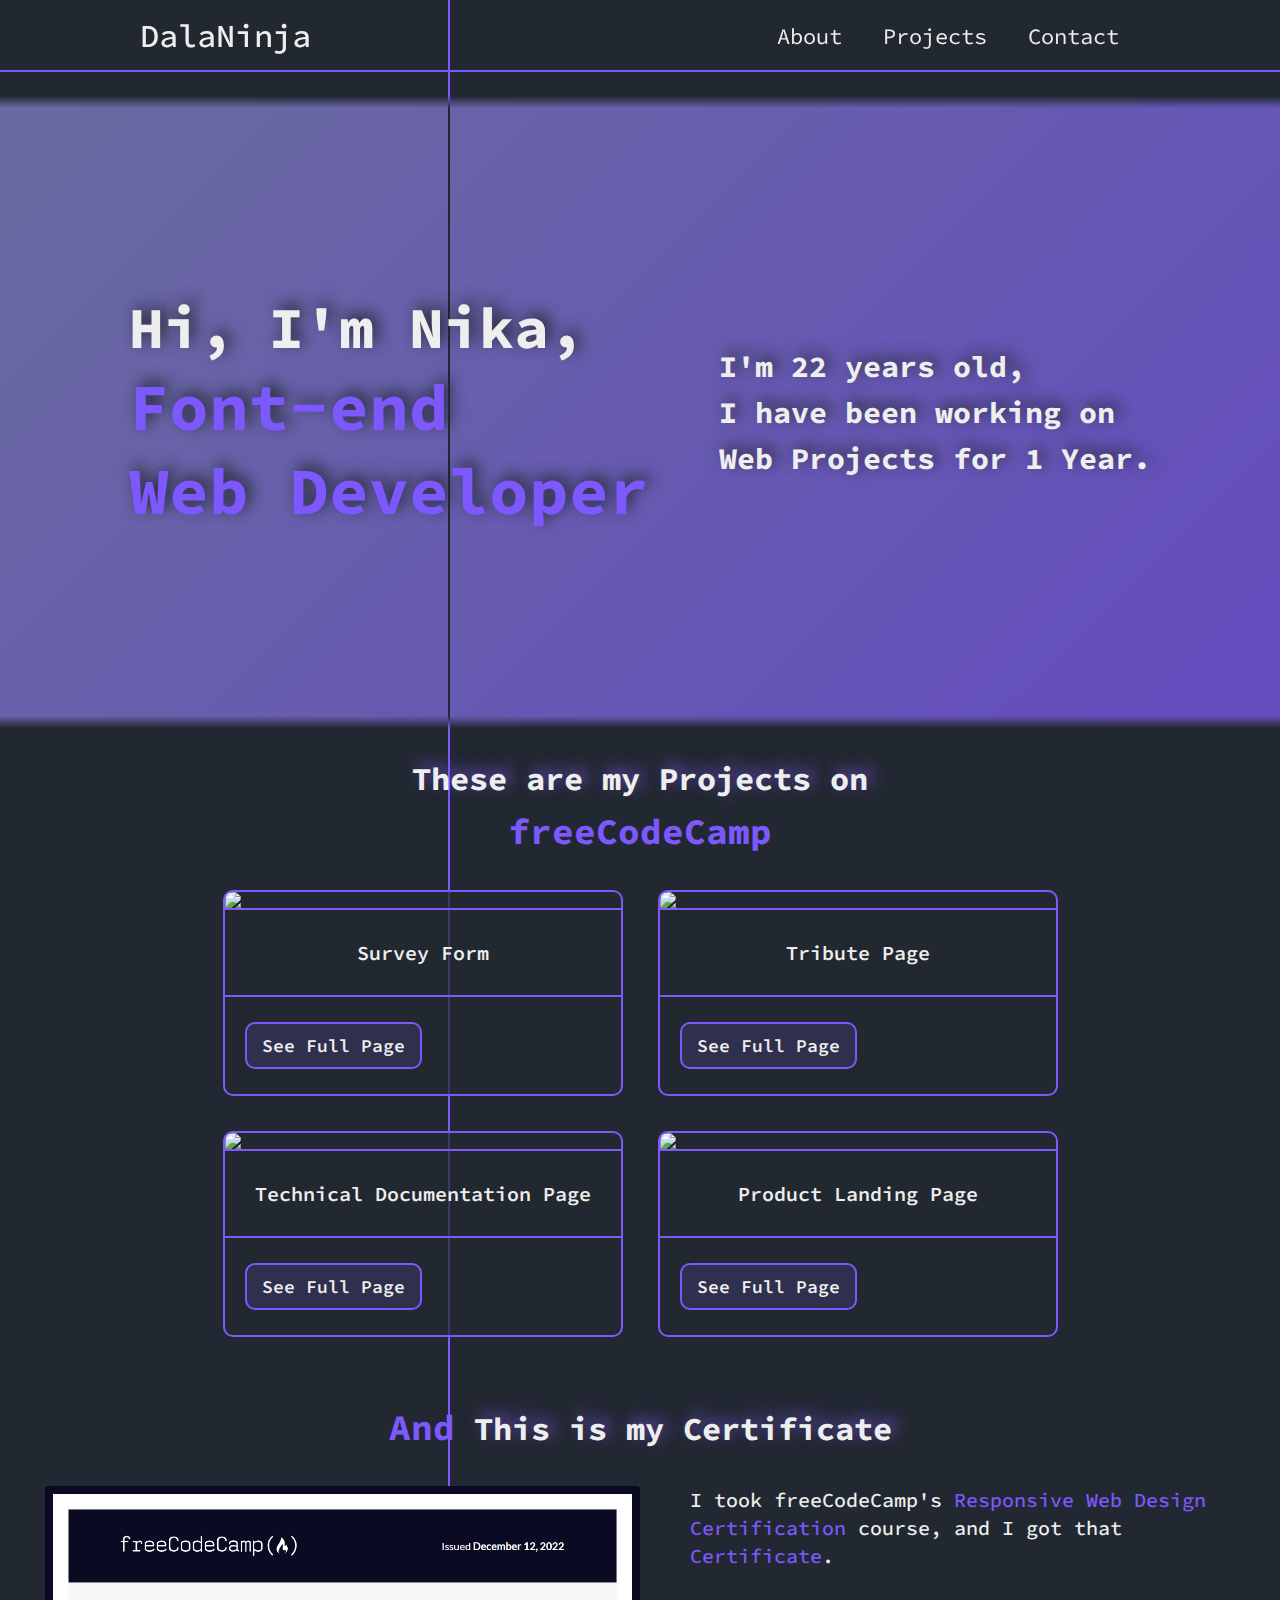
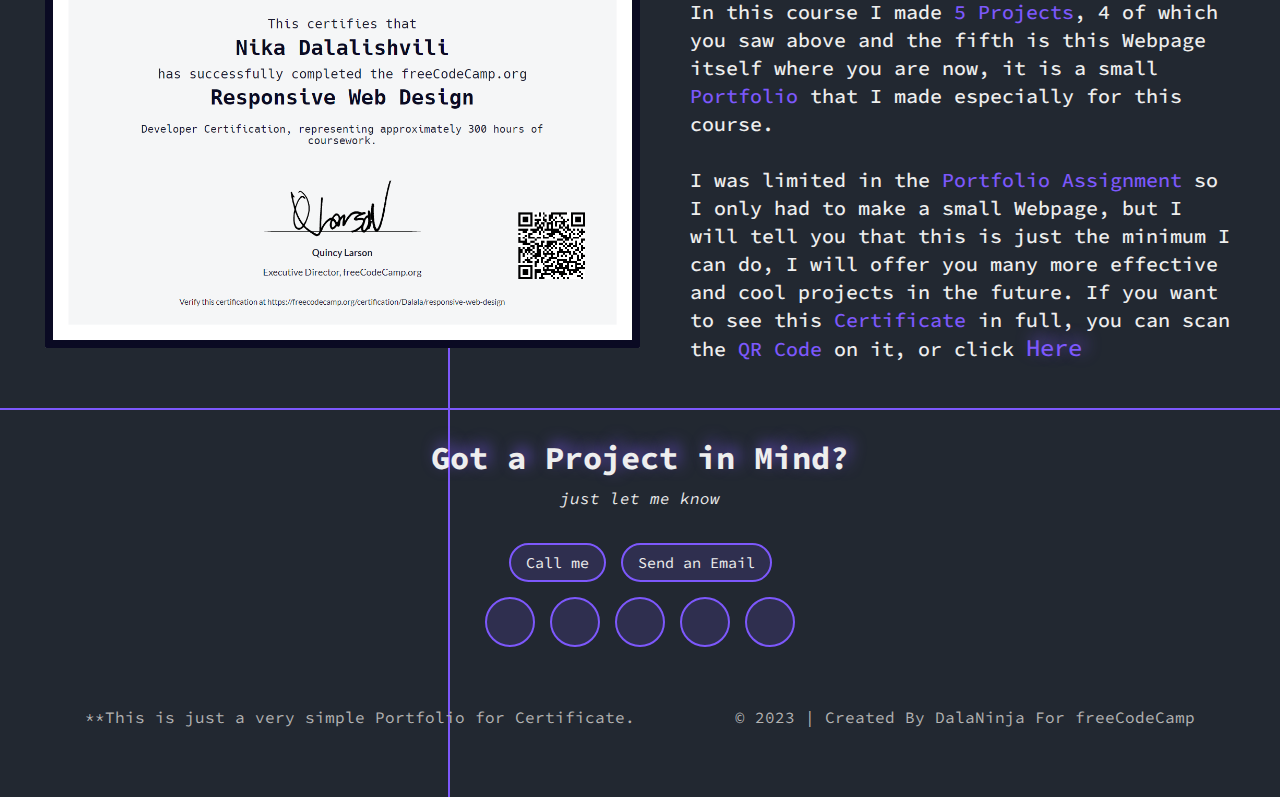
==== commit 5da3e44a: "V1.0.2" ====
--- a/index.html
+++ b/index.html
@@ -15,17 +15,15 @@
   <div class="wrapper">
     <div class="content">
       <header>
-        <div class="header-background">
-          <div class="line vertical"></div>
-          <div class="line horizontal"></div>
-        </div>
+        <div class="line vertical"></div>
+        <div class="line horizontal"></div>
         <div class="header-inner">
           <h1 class="header-logo">DalaNinja</h1>
           <nav id="navbar">
             <ul>
-              <li><a class="navbar-link" href="#">About</a></li>
-              <li><a class="navbar-link" href="#">Projects</a></li>
-              <li><a class="navbar-link" href="#">Contact</a></li>
+              <li><a class="navbar-link" href="#welcome-section">About</a></li>
+              <li><a class="navbar-link" href="#projects">Projects</a></li>
+              <li><a class="navbar-link" href="#contact">Contact</a></li>
             </ul>
           </nav>
         </div>
@@ -33,17 +31,15 @@
       <main>
 
         <section id="welcome-section">
-          <div class="welcome-background">
-            <div class="line vertical"></div>
-            <div class="line vertical before"></div>
-            <div class="line vertical after"></div>
-          </div>
-          <h1 class="welcome-title">Hi, I'm Nika, <br>
+          <div class="line vertical"></div>
+          <div class="line vertical before"></div>
+          <div class="line vertical after"></div>
+          <h1 class="welcome-title">Hi, I'm Nika,<br>
             <span>Font-end <br> Web Developer</span>
           </h1>
           <p class="welcome-caption">
-            I'm 22 years old, <br>
-            I have been working on <br>
+            I'm 22 years old,<br>
+            I have been working on<br>
             Web Projects for 1 Year.
           </p>
         </section>
@@ -54,10 +50,8 @@
           </ul>
         </section>
 
-        <section class="projects-section">
-          <div class="projects-background">
-            <div class="line vertical"></div>
-          </div>
+        <section class="projects-section" id="projects">
+          <div class="line vertical"></div>
           <div class="projects-inner">
 
             <h1 class="projects-title">
@@ -113,11 +107,9 @@
           </div>
         </section>
       </main>
-      <footer>
-        <div class="footer-background">
-          <div class="line vertical"></div>
-          <div class="line horizontal"></div>
-        </div>
+      <footer id="contact">
+        <div class="line vertical"></div>
+        <div class="line horizontal"></div>
         <div class="footer-title-container">
           <h1 class="footer-title">Got a Project in Mind?</h1>
           <p class="footer-caption">just let me know</p>
--- a/styles.css
+++ b/styles.css
@@ -25,6 +25,10 @@
   font-family: var(--primary__font);
 }
 
+html {
+  scroll-behavior: smooth;
+}
+
 body {
   background-color: var(--primary__black);
 }
@@ -68,8 +72,6 @@
  */
 
 header {
-  height: 72px;
-  padding: 0 38px;
   background-color: rgba(34, 40, 49, 0.7);
 
   position: sticky;
@@ -79,8 +81,8 @@
 }
 
 .header-inner {
-  padding: 0 110px;
-  height: 100%;
+  padding: 0 140px;
+  min-height: 72px;
 
   display: flex;
   align-items: center;
@@ -100,10 +102,10 @@
 /* HEADER NAV BAR */
 
 #navbar ul {
-  display: flex;
-  align-items: center;
-  justify-content: center;
-  gap: 30px;
+  width: 30vw;
+  display: flex;
+  flex-direction: row;
+  justify-content: space-around;
 }
 
 .navbar-link {
@@ -133,23 +135,23 @@
   gap: 70px;
 }
 
-#welcome-section>*:not(.welcome-background) {
+#welcome-section>*:not(.line) {
   z-index: 2;
 }
 
-.welcome-background>.line {
+#welcome-section>.line {
   border-color: var(--primary__black);
   z-index: 1;
 }
 
-.welcome-background>.line.before {
+#welcome-section>.line.before {
   width: 2px;
   height: 60px;
   border: none;
   background: linear-gradient(to top, transparent 40%, var(--primary) 60%);
 }
 
-.welcome-background>.line.after {
+#welcome-section>.line.after {
   width: 2px;
   height: 60px;
   border: none;
@@ -315,16 +317,16 @@
 }
 
 .certificate-img {
-  width: 700px;
+  width: 40%;
 }
 
 .certificate-caption {
-  inline-size: 650px;
+  max-inline-size: 650px;
 
   font-style: normal;
   font-weight: 500;
   font-size: 20px;
-  line-height: 32px;
+  line-height: 28px;
 
   color: var(--primary__white);
   text-align: left;
@@ -362,6 +364,7 @@
 /* FOOTER TITLE */
 
 .footer-title-container {
+  margin-top: 30px;
   text-align: center;
 }
 
@@ -385,6 +388,8 @@
 
 .social-links {
   display: flex;
+  justify-content: center;
+  flex-wrap: wrap;
   gap: 15px;
 }
 
@@ -434,7 +439,7 @@
   background-color: var(--primary__li);
 }
 
-.footer-background > .horizontal {
+#contact > .horizontal {
   top: 45px;
   bottom: auto;
 }
@@ -453,3 +458,320 @@
   color: var(--primary__gray);
 
 }
+
+@media (max-width: 1300px) {
+  .certificate-container {
+    gap: 50px;
+  }
+  .certificate-img {
+    width: 50%;
+  }
+}
+
+@media (max-width: 1220px) {
+  .certificate-caption {
+    font-size: 18px;
+    line-height: 26px;
+  }
+  .certificate-link {
+    font-size: 22px;
+  }
+}
+
+@media (max-width: 1150px) {
+  #welcome-section {
+    gap: 50px;
+  }
+
+  .welcome-title {
+    font-size: 54px;
+  }
+
+  .welcome-title>span {
+    font-size: 62px;
+  }
+}
+
+@media (max-width: 1100px) {
+  .project-card {
+    width: 300px;
+  }
+
+  .card-caption {
+    padding: 15px 10px;
+    font-size: 16px;
+  }
+
+  .card-btn {
+    margin: 20px 15px;
+    font-size: 16px;
+  }
+
+  .certificate-container {
+    gap: 30px;
+  }
+
+  .footer-copyright-container {
+    flex-direction: column;
+    align-items: flex-start;
+    justify-content: center;
+    gap: 10px;
+  }
+}
+
+@media (max-width: 1040px) {
+  #welcome-section {
+    height:  620px;
+  }
+
+  #navbar {
+    margin: 10px 0;
+  }
+
+  #navbar ul {
+    flex-direction: column;
+    align-items: center;
+    gap: 5px;
+  }
+
+  .welcome-title {
+    font-size: 50px;
+  }
+
+  .welcome-title>span {
+    font-size: 58px;
+  }
+
+  .welcome-caption {
+    font-size: 28px;
+  }
+}
+
+@media (max-width: 980px) {
+  #welcome-section {
+    padding: 0 20px;
+    gap: 30px;
+  }
+
+  .welcome-title {
+    font-size: 46px;
+    line-height: 62px;
+  }
+
+  .welcome-title>span {
+    font-size: 54px;
+    line-height: 72px;
+  }
+
+  .welcome-caption {
+    font-size: 26px;
+    line-height: 42px;
+  }
+
+  .certificate-container {
+    flex-direction: column;
+    align-items: center;
+  }
+
+  .certificate-img {
+    width: 85%;
+  }
+}
+
+@media (max-width: 920px) {
+  .welcome-title {
+    font-size: 38px;
+    line-height: 48px;
+  }
+
+  .welcome-title>span {
+    font-size: 46px;
+    line-height: 58px;
+  }
+}
+
+@media (max-width: 855px) {
+  #welcome-section {
+    flex-direction: column;
+  }
+
+  .welcome-title {
+    font-size: 42px;
+  }
+
+  .welcome-title>span {
+    font-size: 50px;
+  }
+
+  .certificate-container {
+     padding: 0 20px;
+  }
+}
+
+@media (max-width: 560px) {
+  .header-inner {
+    flex-direction: column;
+    padding: 0;
+  }
+
+  .header-logo {
+    margin-top: 15px;
+  }
+
+  #welcome-section {
+    height: 580px;
+  }
+
+  .certificate-img {
+    width: 90%;
+  }
+}
+
+@media (max-width: 460px) {
+  .welcome-title {
+    font-size: 38px;
+  }
+
+  .welcome-title>span {
+    font-size: 46px;
+  }
+
+  .welcome-caption {
+    font-size: 24px;
+    line-height: 38px;
+  }
+
+  .projects-title {
+    font-size: 28px;
+    line-height: 38px;
+  }
+
+  .projects-title span {
+    font-size: 32px;
+  }
+
+  .certificate-container {
+    padding: 0;
+  }
+
+  .certificate-img {
+    width: 100%;
+  }
+
+  .footer-title {
+    font-size: 28px;
+    line-height: 38px;
+  }
+}
+
+@media (max-width: 400px) {
+  #welcome-section {
+    padding: 0 30px;
+  }
+
+  .welcome-title {
+    font-size: 34px;
+    line-height: 44px;
+  }
+
+  .welcome-title>span {
+    font-size: 42px;
+    line-height: 54px;
+  }
+
+  .welcome-caption {
+    font-size: 22px;
+  }
+
+  .projects-section {
+    gap: 35px;
+  }
+
+  .projects-container {
+    gap: 20px;
+  }
+
+  .project-card {
+    width: 230px;
+  }
+  
+  .card-btn {
+    margin: 10px;
+    padding: 5px 10px;
+    font-size: 14px;
+  }
+
+  .certificate-caption {
+    font-size: 16px;
+    line-height: 26px;
+  }
+
+  .certificate-link {
+    font-size: 20px;
+  }
+
+  .contact-links {
+    flex-direction: column;
+    align-items: center;
+    gap: 15px;
+  }
+
+  .footer-copyright-container {
+    margin-top: 15px;
+  }
+}
+
+@media (max-width: 360px) {
+  .certificate-container {
+    gap: 15px;
+  }
+
+  .certificate-caption {
+    font-size: 14px;
+    line-height: 24px;
+  }
+
+  .certificate-link {
+    font-size: 18px;
+  }
+}
+
+@media (max-width: 310px) {
+  .welcome-title {
+    font-size: 28px;
+    line-height: 38px;
+  }
+
+  .welcome-title>span {
+    font-size: 36px;
+    line-height: 48px;
+  }
+
+  .welcome-caption {
+    font-size: 20px;
+    line-height: 34px;
+  }
+
+  .projects-title {
+    font-size: 24px;
+    line-height: 34px;
+  }
+
+  .projects-title span {
+    font-size: 28px;
+  }
+
+  .footer-title {
+    font-size: 24px;
+    line-height: 34px;
+  }
+}
+
+@media (max-width: 270px) {
+  .project-card {
+    width: 180px;
+  }
+  .footer-copyright-container {
+    margin-top: 35px;
+  }
+}